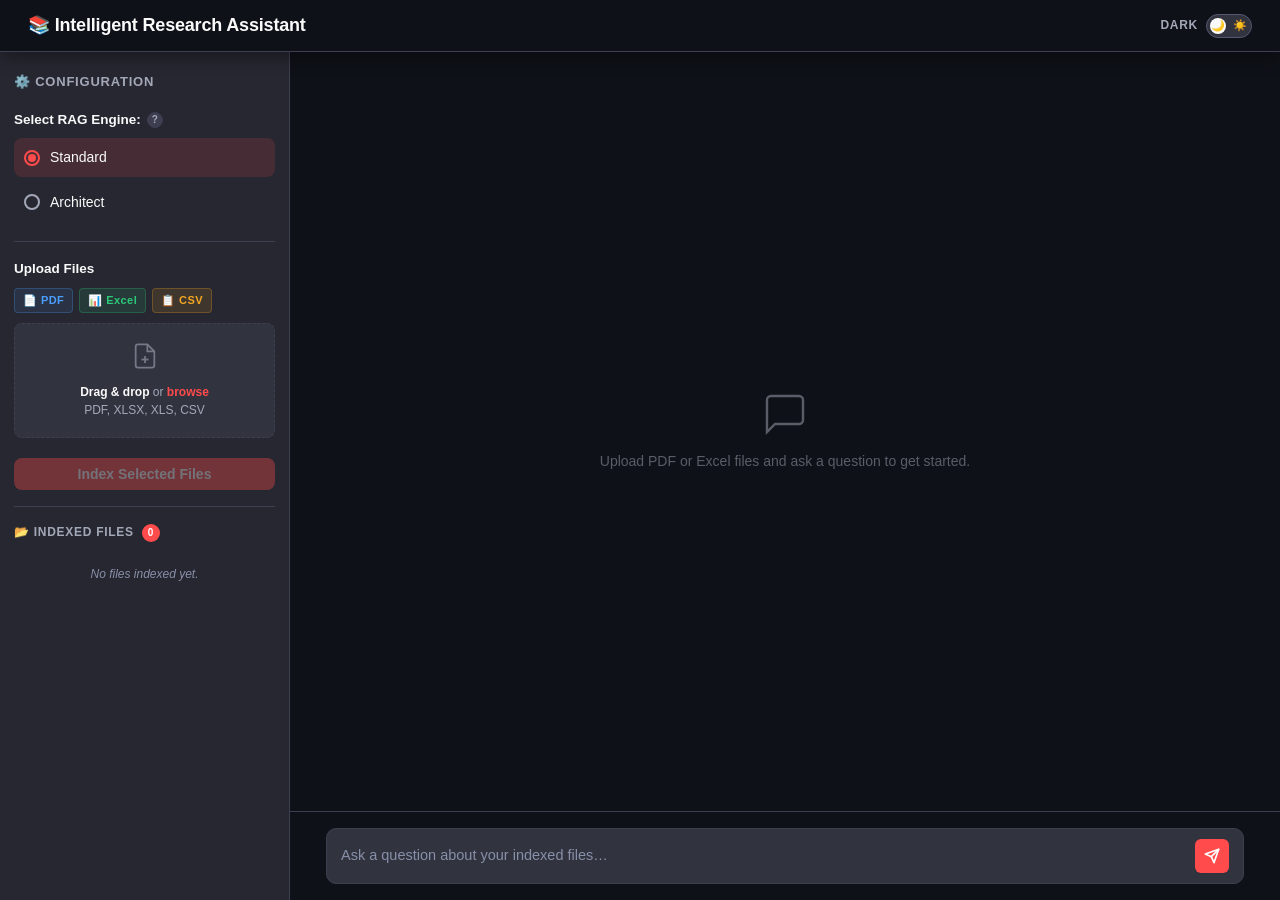
==== index.html @ 9944fd5f "move frontend to root" ====
<!DOCTYPE html>
<html lang="en" data-theme="dark">
<head>
  <meta charset="UTF-8" />
  <meta name="viewport" content="width=device-width, initial-scale=1.0" />
  <title>The Architect RAG</title>
  <link rel="stylesheet" href="styles.css" />
</head>
<body>
<div id="app">

  <header id="topbar">
    <h1>📚 Intelligent Research Assistant</h1>
    <div class="theme-toggle-wrap">
      <span class="theme-label" id="theme-label">Dark</span>
      <label class="theme-toggle" title="Toggle light / dark mode">
        <input type="checkbox" id="theme-checkbox" />
        <div class="theme-track">
          <div class="theme-icons">
            <span class="theme-icon">🌙</span>
            <span class="theme-icon">☀️</span>
          </div>
        </div>
      </label>
    </div>
  </header>

  <div id="body-row">
    <aside id="sidebar">
      <div class="sidebar-header">⚙️ Configuration</div>

      <div class="radio-label-row">
        <span class="radio-label">Select RAG Engine:</span>
        <div class="tooltip-wrap">
          <div class="tooltip-icon">?</div>
          <div class="tooltip-box">
            <strong>Standard:</strong> Fast, file-based retrieval.<br><br>
            <strong>Architect:</strong> Self-correcting agent with Web Search fallback.
          </div>
        </div>
      </div>

      <div class="radio-group" id="rag-mode-group">
        <label class="radio-option selected" data-value="standard">
          <input type="radio" name="rag_mode" value="standard" checked />
          <span>Standard</span>
        </label>
        <label class="radio-option" data-value="architect">
          <input type="radio" name="rag_mode" value="architect" />
          <span>Architect</span>
        </label>
      </div>

      <div class="divider"></div>

      <div class="upload-section" id="upload-section">
        <div class="upload-label-row">
          <span class="upload-label">Upload Files</span>
          <span class="optional-badge" id="optional-badge">Optional</span>
        </div>

        <div class="filetype-badges">
          <span class="ftype-badge pdf">📄 PDF</span>
          <span class="ftype-badge excel">📊 Excel</span>
          <span class="ftype-badge csv">📋 CSV</span>
        </div>

        <div id="drop-zone">
          <svg width="28" height="28" viewBox="0 0 24 24" fill="none" stroke="#a3a8b8" stroke-width="1.5">
            <path d="M14 2H6a2 2 0 0 0-2 2v16a2 2 0 0 0 2 2h12a2 2 0 0 0 2-2V8z"/>
            <polyline points="14 2 14 8 20 8"/>
            <line x1="12" y1="18" x2="12" y2="12"/>
            <line x1="9" y1="15" x2="15" y2="15"/>
          </svg>
          <p><strong>Drag & drop</strong> or <strong style="color:var(--accent);cursor:pointer" onclick="document.getElementById('file-input').click()">browse</strong><br>PDF, XLSX, XLS, CSV</p>
        </div>
        <input type="file" id="file-input" accept=".pdf,.xlsx,.xls,.xlsm,.csv" multiple />

        <div id="file-queue"></div>

        <button class="btn btn-primary" id="index-btn" disabled>Index Selected Files</button>
        <div id="index-status"></div>
      </div>

      <div class="divider"></div>

      <div id="indexed-section">
        <div class="sidebar-sub-header">
          <span>📂 Indexed Files</span>
          <span id="file-count-badge" class="count-badge">0</span>
        </div>
        <div id="indexed-files-list">
          <div class="no-files-msg">No files indexed yet.</div>
        </div>
      </div>
    </aside>

    <div id="main">
      <div id="chat-window">
        <div id="empty-state">
          <svg width="48" height="48" viewBox="0 0 24 24" fill="none" stroke="currentColor" stroke-width="1.2">
            <path d="M21 15a2 2 0 0 1-2 2H7l-4 4V5a2 2 0 0 1 2-2h14a2 2 0 0 1 2 2z"/>
          </svg>
          <p id="empty-text">Upload PDF or Excel files and ask a question to get started.</p>
        </div>
      </div>

      <div id="input-bar">
        <div id="input-wrapper">
          <textarea id="chat-input" rows="1" placeholder="Ask a question about your indexed files…"></textarea>
          <button id="send-btn" title="Send">
            <svg width="16" height="16" viewBox="0 0 24 24" fill="none" stroke="#fff" stroke-width="2.5" stroke-linecap="round" stroke-linejoin="round">
              <line x1="22" y1="2" x2="11" y2="13"/>
              <polygon points="22 2 15 22 11 13 2 9 22 2"/>
            </svg>
          </button>
        </div>
      </div>
    </div>
  </div>
</div>
<script src="main.js"></script>
</body>
</html>
---- styles.css ----
*, *::before, *::after { box-sizing: border-box; margin: 0; padding: 0; }

:root[data-theme="dark"] {
  --bg-main:        #0e1117;
  --bg-sidebar:     #262730;
  --bg-widget:      #31333f;
  --bg-hover:       #3d3f50;
  --border:         #3d3f50;
  --accent:         #ff4b4b;
  --accent-dim:     rgba(255,75,75,0.15);
  --green:          #2dc97a;
  --green-dim:      rgba(45,201,122,0.12);
  --yellow:         #f5a623;
  --yellow-dim:     rgba(245,166,35,0.12);
  --blue:           #4b9eff;
  --blue-dim:       rgba(75,158,255,0.1);
  --green2:         #00c9a7;
  --green2-dim:     rgba(0,201,167,0.12);
  --purple-dim:     rgba(181,122,255,0.12);
  --text-primary:   #fafafa;
  --text-secondary: #a3a8b8;
  --text-caption:   #888fa8;
  --user-bubble:    #1e2a3a;
  --asst-bubble:    #1e2130;
  --radius:         8px;
  --sidebar-w:      290px;
  --font:           "Source Sans Pro", "Segoe UI", sans-serif;
  --topbar-bg:      #0e1117;
  --topbar-border:  #3d3f50;
  --toggle-bg:      #31333f;
  --toggle-border:  #555870;
  --toggle-knob:    #fafafa;
  --shadow:         0 4px 20px rgba(0,0,0,0.4);
}

:root[data-theme="light"] {
  --bg-main:        #f4f5f9;
  --bg-sidebar:     #ffffff;
  --bg-widget:      #f0f1f6;
  --bg-hover:       #e5e7f0;
  --border:         #d4d6e2;
  --accent:         #e03030;
  --accent-dim:     rgba(224,48,48,0.1);
  --green:          #18a05a;
  --green-dim:      rgba(24,160,90,0.1);
  --yellow:         #d48a0c;
  --yellow-dim:     rgba(212,138,12,0.1);
  --blue:           #2b7be0;
  --blue-dim:       rgba(43,123,224,0.1);
  --purple:         #7c3aed;
  --purple-dim:     rgba(124,58,237,0.1);
  --text-primary:   #1a1c2e;
  --text-secondary: #555b78;
  --text-caption:   #8087a0;
  --user-bubble:    #ddeeff;
  --asst-bubble:    #eef0f8;
  --radius:         8px;
  --sidebar-w:      290px;
  --font:           "Source Sans Pro", "Segoe UI", sans-serif;
  --topbar-bg:      #ffffff;
  --topbar-border:  #d4d6e2;
  --toggle-bg:      #e0e2ec;
  --toggle-border:  #b0b4cc;
  --toggle-knob:    #1a1c2e;
  --shadow:         0 4px 20px rgba(0,0,0,0.08);
}

html, body { height: 100%; background: var(--bg-main); color: var(--text-primary); font-family: var(--font); font-size: 15px; line-height: 1.6; transition: background .25s, color .25s; }
#app { display: flex; height: 100vh; overflow: hidden; flex-direction: column; }

/* ── Top Bar ── */
#topbar {
  height: 52px; min-height: 52px;
  background: var(--topbar-bg); border-bottom: 1px solid var(--topbar-border);
  display: flex; align-items: center; justify-content: space-between;
  padding: 0 28px; flex-shrink: 0;
  transition: background .25s, border-color .25s;
  box-shadow: var(--shadow); z-index: 10;
}
#topbar h1 { font-size: 18px; font-weight: 700; letter-spacing: -.01em; color: var(--text-primary); }

/* ── Theme Toggle ── */
.theme-toggle-wrap { display: flex; align-items: center; gap: 8px; }
.theme-label { font-size: 12px; font-weight: 600; color: var(--text-secondary); text-transform: uppercase; letter-spacing: .06em; }
.theme-toggle { position: relative; width: 46px; height: 24px; cursor: pointer; }
.theme-toggle input { opacity: 0; width: 0; height: 0; }
.theme-track { position: absolute; inset: 0; background: var(--toggle-bg); border: 1.5px solid var(--toggle-border); border-radius: 34px; transition: background .25s, border-color .25s; display: flex; align-items: center; }
.theme-track::before { content: ""; position: absolute; left: 3px; top: 50%; transform: translateY(-50%); width: 16px; height: 16px; background: var(--toggle-knob); border-radius: 50%; transition: transform .25s, background .25s; }
input:checked + .theme-track::before { transform: translate(22px, -50%); }
.theme-icons { position: absolute; inset: 0; display: flex; align-items: center; justify-content: space-between; padding: 0 4px; pointer-events: none; }
.theme-icon { font-size: 11px; }

/* ── Body Row ── */
#body-row { display: flex; flex: 1; overflow: hidden; }

/* ── Sidebar ── */
#sidebar {
  width: var(--sidebar-w); min-width: var(--sidebar-w); max-width: var(--sidebar-w);
  background: var(--bg-sidebar); border-right: 1px solid var(--border);
  display: flex; flex-direction: column; padding: 20px 14px 16px;
  overflow-y: auto; overflow-x: visible;
  transition: background .25s, border-color .25s;
}
.sidebar-header { font-size: 13px; font-weight: 700; letter-spacing: .06em; text-transform: uppercase; color: var(--text-secondary); margin-bottom: 16px; }
.sidebar-sub-header { font-size: 12px; font-weight: 700; letter-spacing: .06em; text-transform: uppercase; color: var(--text-secondary); margin-bottom: 10px; display: flex; align-items: center; gap: 8px; }

/* ── Tooltip ── */
.radio-label-row { display: flex; align-items: center; gap: 6px; margin-bottom: 8px; }
.radio-label { font-size: 13.5px; font-weight: 600; color: var(--text-primary); }
.tooltip-wrap { position: relative; display: inline-flex; align-items: center; }
.tooltip-icon { width: 16px; height: 16px; border-radius: 50%; background: var(--bg-hover); border: 1.5px solid var(--border); color: var(--text-secondary); font-size: 10px; font-weight: 700; display: flex; align-items: center; justify-content: center; cursor: default; user-select: none; flex-shrink: 0; transition: background .15s, border-color .15s, color .15s; }
.tooltip-wrap:hover .tooltip-icon { background: var(--blue-dim); border-color: var(--blue); color: var(--blue); }
.tooltip-box { visibility: hidden; opacity: 0; position: fixed; background: var(--bg-widget); border: 1px solid var(--border); border-radius: var(--radius); padding: 10px 12px; width: 210px; font-size: 12px; line-height: 1.6; color: var(--text-secondary); box-shadow: var(--shadow); pointer-events: none; transition: opacity .18s; z-index: 9999; }
.tooltip-box::before { content: ""; position: absolute; left: -6px; top: 50%; transform: translateY(-50%); border-width: 5px 6px 5px 0; border-style: solid; border-color: transparent var(--border) transparent transparent; }
.tooltip-box::after { content: ""; position: absolute; left: -4px; top: 50%; transform: translateY(-50%); border-width: 4px 5px 4px 0; border-style: solid; border-color: transparent var(--bg-widget) transparent transparent; }
.tooltip-wrap:hover .tooltip-box { visibility: visible; opacity: 1; }
.tooltip-box strong { color: var(--text-primary); }

/* ── Radio Group ── */
.radio-group { display: flex; flex-direction: column; gap: 6px; margin-bottom: 4px; }
.radio-option { display: flex; align-items: center; gap: 10px; padding: 8px 10px; border-radius: var(--radius); cursor: pointer; transition: background .15s; }
.radio-option:hover { background: var(--bg-hover); }
.radio-option.selected { background: var(--accent-dim); }
.radio-option input[type="radio"] { appearance: none; width: 16px; height: 16px; border: 2px solid var(--text-secondary); border-radius: 50%; flex-shrink: 0; transition: border-color .15s; position: relative; cursor: pointer; }
.radio-option.selected input[type="radio"] { border-color: var(--accent); }
.radio-option.selected input[type="radio"]::after { content: ""; position: absolute; inset: 2px; border-radius: 50%; background: var(--accent); }
.radio-option span { font-size: 14px; color: var(--text-primary); }
.divider { height: 1px; background: var(--border); margin: 16px 0; }

/* ── File Type Badges ── */
.filetype-badges { display: flex; gap: 6px; margin-bottom: 10px; flex-wrap: wrap; }
.ftype-badge { font-size: 11px; font-weight: 700; padding: 3px 8px; border-radius: 4px; letter-spacing: .04em; }
.ftype-badge.pdf { background: var(--blue-dim); color: var(--blue); border: 1px solid rgba(75,158,255,.25); }
.ftype-badge.excel { background: var(--green-dim); color: var(--green); border: 1px solid rgba(45,201,122,.25); }
.ftype-badge.csv   { background: var(--yellow-dim); color: var(--yellow); border: 1px solid rgba(245,166,35,.25); }

/* ── Upload Section ── */
.upload-label-row { display: flex; align-items: center; gap: 8px; margin-bottom: 8px; }
.upload-label { font-size: 13.5px; font-weight: 600; color: var(--text-primary); }
.optional-badge { font-size: 10px; font-weight: 700; text-transform: uppercase; letter-spacing: .05em; color: var(--yellow); background: var(--yellow-dim); border: 1px solid rgba(245,166,35,.3); border-radius: 4px; padding: 2px 6px; display: none; }
.optional-badge.visible { display: inline-block; }
.upload-section { transition: opacity .25s; }
.upload-section.faded { opacity: .5; }

#drop-zone { border: 1px dashed var(--border); border-radius: var(--radius); padding: 18px 12px; text-align: center; cursor: pointer; transition: border-color .2s, background .2s; margin-bottom: 10px; background: var(--bg-widget); }
#drop-zone:hover, #drop-zone.dragover { border-color: var(--accent); background: var(--accent-dim); }
#drop-zone svg { margin-bottom: 6px; opacity: .6; }
#drop-zone p { font-size: 12px; color: var(--text-secondary); line-height: 1.5; }
#drop-zone strong { color: var(--text-primary); font-weight: 600; }
#file-input { display: none; }

/* ── File Queue ── */
#file-queue { display: flex; flex-direction: column; gap: 5px; margin-bottom: 10px; }
.queue-item { display: flex; align-items: center; gap: 6px; background: var(--bg-widget); border: 1px solid var(--border); border-radius: 6px; padding: 6px 8px; font-size: 12px; }
.queue-icon { font-size: 14px; flex-shrink: 0; }
.queue-name { flex: 1; color: var(--text-primary); white-space: nowrap; overflow: hidden; text-overflow: ellipsis; min-width: 0; }
.queue-ext { font-size: 10px; font-weight: 700; padding: 2px 5px; border-radius: 3px; flex-shrink: 0; letter-spacing: .04em; }
.queue-ext.pdf { background: var(--blue-dim); color: var(--blue); }
.queue-ext.excel { background: var(--green-dim); color: var(--green); }
.queue-ext.csv   { background: var(--yellow-dim); color: var(--yellow); }
.queue-remove { background: none; border: none; color: var(--text-caption); cursor: pointer; font-size: 12px; padding: 0 2px; flex-shrink: 0; transition: color .15s; }
.queue-remove:hover { color: var(--accent); }

/* ── Buttons ── */
.btn { display: inline-flex; align-items: center; justify-content: center; gap: 6px; width: 100%; padding: 8px 14px; border-radius: var(--radius); border: none; cursor: pointer; font-size: 14px; font-weight: 600; font-family: var(--font); transition: opacity .15s, transform .1s; }
.btn:active { transform: scale(.98); }
.btn-primary { background: var(--accent); color: #fff; }
.btn-primary:hover { opacity: .88; }
.btn-primary:disabled { opacity: .35; cursor: not-allowed; }

#index-status { margin-top: 10px; font-size: 12px; border-radius: 6px; padding: 8px 10px; display: none; }
#index-status.success { background: var(--green-dim); color: var(--green); border: 1px solid rgba(45,201,122,.25); }
#index-status.error   { background: var(--accent-dim); color: var(--accent); border: 1px solid rgba(255,75,75,.25); }
#index-status.warn    { background: var(--yellow-dim); color: var(--yellow); border: 1px solid rgba(245,166,35,.25); }

/* ── Count Badge ── */
.count-badge { background: var(--accent); color: #fff; font-size: 10px; font-weight: 700; padding: 1px 6px; border-radius: 10px; line-height: 1.6; }

/* ── Indexed Files List ── */
#indexed-section { flex: 1; min-height: 0; overflow-y: auto; }
#indexed-files-list { display: flex; flex-direction: column; gap: 5px; }
.no-files-msg { font-size: 12px; color: var(--text-caption); text-align: center; padding: 12px 0; font-style: italic; }
.indexed-file-row { display: flex; align-items: center; gap: 7px; background: var(--bg-widget); border: 1px solid var(--border); border-radius: 6px; padding: 7px 9px; transition: background .15s; }
.indexed-file-row:hover { background: var(--bg-hover); }
.indexed-icon { font-size: 15px; flex-shrink: 0; }
.indexed-info { flex: 1; min-width: 0; }
.indexed-name { display: block; font-size: 12px; font-weight: 600; color: var(--text-primary); white-space: nowrap; overflow: hidden; text-overflow: ellipsis; }
.indexed-meta { display: block; font-size: 10.5px; color: var(--text-caption); }
.indexed-remove { background: none; border: none; cursor: pointer; font-size: 13px; padding: 0; opacity: .5; transition: opacity .15s; flex-shrink: 0; }
.indexed-remove:hover { opacity: 1; }

/* ── Main ── */
#main { flex: 1; display: flex; flex-direction: column; overflow: hidden; }
#chat-window { flex: 1; overflow-y: auto; padding: 24px 36px; display: flex; flex-direction: column; gap: 20px; scroll-behavior: smooth; }
#chat-window::-webkit-scrollbar { width: 5px; }
#chat-window::-webkit-scrollbar-thumb { background: var(--border); border-radius: 4px; }

/* ── Messages ── */
.message { display: flex; gap: 14px; align-items: flex-start; animation: fadeSlide .25s ease; }
@keyframes fadeSlide { from { opacity:0; transform:translateY(8px); } to { opacity:1; transform:translateY(0); } }
.msg-avatar { width: 36px; height: 36px; border-radius: 50%; flex-shrink: 0; display: flex; align-items: center; justify-content: center; font-size: 18px; }
.msg-avatar.user { background: #1c3a5c; }
.msg-avatar.assistant { background: var(--bg-widget); }
.msg-body { flex: 1; min-width: 0; }
.msg-name { font-size: 12px; font-weight: 700; text-transform: uppercase; letter-spacing: .06em; color: var(--text-secondary); margin-bottom: 4px; }
.msg-text { background: var(--asst-bubble); border-radius: 0 var(--radius) var(--radius) var(--radius); padding: 12px 14px; font-size: 14.5px; line-height: 1.7; color: var(--text-primary); white-space: pre-wrap; word-wrap: break-word; transition: background .25s; }
.message.user .msg-text { background: var(--user-bubble); border-radius: var(--radius) 0 var(--radius) var(--radius); }
.msg-caption { font-size: 11px; color: var(--text-caption); margin-top: 5px; }

/* ── Source Cards ── */
.sources-block { margin-top: 10px; }
.sources-toggle { display: inline-flex; align-items: center; gap: 6px; font-size: 12px; font-weight: 600; color: var(--blue); cursor: pointer; padding: 4px 8px; border-radius: 6px; background: var(--blue-dim); border: 1px solid rgba(75,158,255,.2); transition: opacity .15s; user-select: none; }
.sources-toggle:hover { opacity: .8; }
.sources-toggle .chevron { transition: transform .2s; display: inline-block; }
.sources-toggle.open .chevron { transform: rotate(90deg); }
.sources-cards { margin-top: 8px; display: none; flex-direction: column; gap: 6px; }
.sources-cards.visible { display: flex; }
.source-card { background: var(--bg-widget); border: 1px solid var(--border); border-radius: var(--radius); padding: 10px 12px; border-left: 3px solid var(--blue); transition: background .25s; }
.source-card-header { display: flex; justify-content: space-between; align-items: center; margin-bottom: 3px; }
.source-page { font-size: 11px; font-weight: 700; color: var(--blue); text-transform: uppercase; letter-spacing: .05em; }
.source-score { font-size: 10.5px; color: var(--text-caption); background: var(--bg-hover); padding: 2px 6px; border-radius: 4px; }
.source-file-tag { font-size: 10.5px; color: var(--text-caption); margin-bottom: 4px; font-style: italic; }
.source-snippet { font-size: 12px; color: var(--text-secondary); line-height: 1.6; font-style: italic; }

/* ── Follow-up Chips ── */
.followup-block { margin-top: 12px; }
.followup-label { font-size: 11px; color: var(--text-caption); margin-bottom: 6px; text-transform: uppercase; letter-spacing: .05em; font-weight: 600; }
.followup-chips { display: flex; flex-wrap: wrap; gap: 6px; }
.chip { font-size: 12.5px; color: var(--text-secondary); background: var(--bg-widget); border: 1px solid var(--border); border-radius: 20px; padding: 5px 12px; cursor: pointer; transition: border-color .15s, color .15s, background .15s; font-family: var(--font); }
.chip:hover { border-color: var(--accent); color: var(--text-primary); background: var(--accent-dim); }

/* ── Empty State ── */
#empty-state { flex: 1; display: flex; flex-direction: column; align-items: center; justify-content: center; gap: 12px; color: var(--text-secondary); opacity: .5; pointer-events: none; }
#empty-state p { font-size: 14px; text-align: center; }

/* ── Spinner ── */
.spinner { width: 18px; height: 18px; border: 2px solid rgba(255,255,255,.15); border-top-color: var(--accent); border-radius: 50%; animation: spin .7s linear infinite; display: inline-block; }
@keyframes spin { to { transform: rotate(360deg); } }
.thinking-row { display: flex; align-items: center; gap: 8px; font-size: 13px; color: var(--text-caption); }

/* ── Input Bar ── */
#input-bar { border-top: 1px solid var(--border); padding: 16px 36px; flex-shrink: 0; background: var(--bg-main); transition: background .25s, border-color .25s; }
#input-wrapper { display: flex; align-items: center; gap: 10px; background: var(--bg-widget); border: 1px solid var(--border); border-radius: 10px; padding: 10px 14px; transition: border-color .2s, background .25s; }
#input-wrapper:focus-within { border-color: var(--accent); }
#chat-input { flex: 1; background: transparent; border: none; outline: none; font-size: 14.5px; color: var(--text-primary); font-family: var(--font); resize: none; max-height: 120px; line-height: 1.5; }
#chat-input::placeholder { color: var(--text-caption); }
#send-btn { background: var(--accent); border: none; border-radius: 6px; width: 34px; height: 34px; display: flex; align-items: center; justify-content: center; cursor: pointer; flex-shrink: 0; transition: opacity .15s; }
#send-btn:hover { opacity: .85; }
#send-btn:disabled { opacity: .3; cursor: not-allowed; }
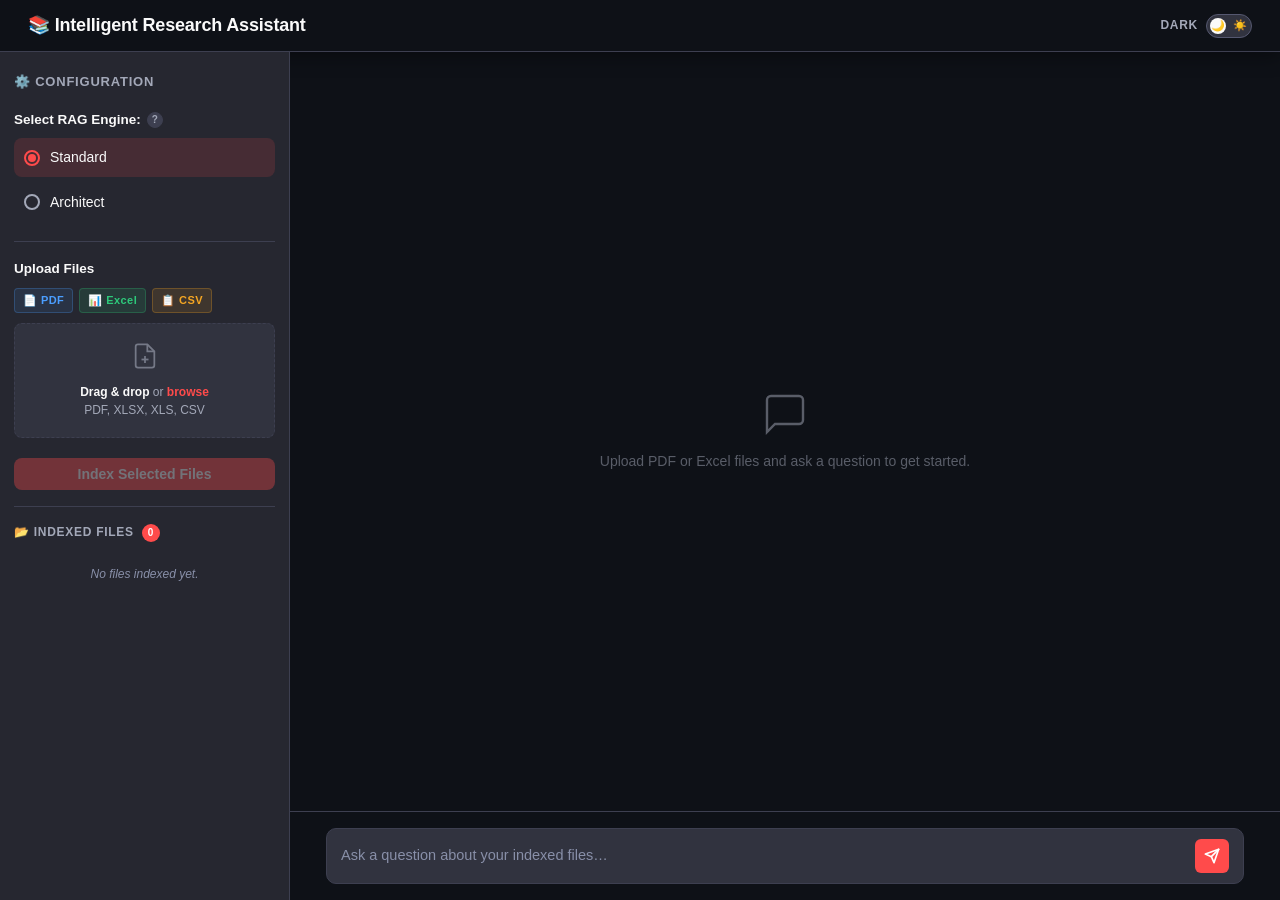
==== commit 8605ef35: "make responsive for all devices" ====
--- a/index.html
+++ b/index.html
@@ -10,7 +10,17 @@
 <div id="app">
 
   <header id="topbar">
+    <!-- Hamburger — only visible on mobile -->
+    <button id="sidebar-toggle" aria-label="Toggle sidebar">
+      <svg width="20" height="20" viewBox="0 0 24 24" fill="none" stroke="currentColor" stroke-width="2" stroke-linecap="round">
+        <line x1="3" y1="6" x2="21" y2="6"/>
+        <line x1="3" y1="12" x2="21" y2="12"/>
+        <line x1="3" y1="18" x2="21" y2="18"/>
+      </svg>
+    </button>
+
     <h1>📚 Intelligent Research Assistant</h1>
+
     <div class="theme-toggle-wrap">
       <span class="theme-label" id="theme-label">Dark</span>
       <label class="theme-toggle" title="Toggle light / dark mode">
@@ -24,6 +34,9 @@
       </label>
     </div>
   </header>
+
+  <!-- Overlay for mobile sidebar -->
+  <div id="sidebar-overlay"></div>
 
   <div id="body-row">
     <aside id="sidebar">
@@ -120,5 +133,26 @@
   </div>
 </div>
 <script src="main.js"></script>
+<script>
+  // Mobile sidebar toggle
+  const sidebarToggle  = document.getElementById('sidebar-toggle');
+  const sidebar        = document.getElementById('sidebar');
+  const sidebarOverlay = document.getElementById('sidebar-overlay');
+
+  function openSidebar()  { sidebar.classList.add('open');  sidebarOverlay.classList.add('visible'); }
+  function closeSidebar() { sidebar.classList.remove('open'); sidebarOverlay.classList.remove('visible'); }
+
+  sidebarToggle.addEventListener('click', () => {
+    sidebar.classList.contains('open') ? closeSidebar() : openSidebar();
+  });
+  sidebarOverlay.addEventListener('click', closeSidebar);
+
+  // Close sidebar when a radio option is selected on mobile
+  document.querySelectorAll('.radio-option').forEach(opt => {
+    opt.addEventListener('click', () => {
+      if (window.innerWidth <= 640) closeSidebar();
+    });
+  });
+</script>
 </body>
 </html>
--- a/styles.css
+++ b/styles.css
@@ -79,6 +79,21 @@
 }
 #topbar h1 { font-size: 18px; font-weight: 700; letter-spacing: -.01em; color: var(--text-primary); }
 
+/* ── Mobile menu button ── */
+#sidebar-toggle {
+  display: none;
+  background: none;
+  border: none;
+  color: var(--text-primary);
+  cursor: pointer;
+  padding: 6px;
+  border-radius: var(--radius);
+  transition: background .15s;
+  flex-shrink: 0;
+}
+#sidebar-toggle:hover { background: var(--bg-hover); }
+#sidebar-toggle svg { display: block; }
+
 /* ── Theme Toggle ── */
 .theme-toggle-wrap { display: flex; align-items: center; gap: 8px; }
 .theme-label { font-size: 12px; font-weight: 600; color: var(--text-secondary); text-transform: uppercase; letter-spacing: .06em; }
@@ -91,7 +106,7 @@
 .theme-icon { font-size: 11px; }
 
 /* ── Body Row ── */
-#body-row { display: flex; flex: 1; overflow: hidden; }
+#body-row { display: flex; flex: 1; overflow: hidden; position: relative; }
 
 /* ── Sidebar ── */
 #sidebar {
@@ -99,10 +114,21 @@
   background: var(--bg-sidebar); border-right: 1px solid var(--border);
   display: flex; flex-direction: column; padding: 20px 14px 16px;
   overflow-y: auto; overflow-x: visible;
-  transition: background .25s, border-color .25s;
+  transition: background .25s, border-color .25s, transform .3s ease;
+  z-index: 100;
 }
 .sidebar-header { font-size: 13px; font-weight: 700; letter-spacing: .06em; text-transform: uppercase; color: var(--text-secondary); margin-bottom: 16px; }
 .sidebar-sub-header { font-size: 12px; font-weight: 700; letter-spacing: .06em; text-transform: uppercase; color: var(--text-secondary); margin-bottom: 10px; display: flex; align-items: center; gap: 8px; }
+
+/* ── Sidebar overlay (mobile) ── */
+#sidebar-overlay {
+  display: none;
+  position: fixed;
+  inset: 0;
+  background: rgba(0,0,0,0.5);
+  z-index: 99;
+}
+#sidebar-overlay.visible { display: block; }
 
 /* ── Tooltip ── */
 .radio-label-row { display: flex; align-items: center; gap: 6px; margin-bottom: 8px; }
@@ -190,20 +216,20 @@
 .indexed-remove:hover { opacity: 1; }
 
 /* ── Main ── */
-#main { flex: 1; display: flex; flex-direction: column; overflow: hidden; }
+#main { flex: 1; display: flex; flex-direction: column; overflow: hidden; min-width: 0; }
 #chat-window { flex: 1; overflow-y: auto; padding: 24px 36px; display: flex; flex-direction: column; gap: 20px; scroll-behavior: smooth; }
 #chat-window::-webkit-scrollbar { width: 5px; }
 #chat-window::-webkit-scrollbar-thumb { background: var(--border); border-radius: 4px; }
 
 /* ── Messages ── */
-.message { display: flex; gap: 14px; align-items: flex-start; animation: fadeSlide .25s ease; }
+.message { display: flex; gap: 14px; align-items: flex-start; animation: fadeSlide .25s ease; max-width: 100%; }
 @keyframes fadeSlide { from { opacity:0; transform:translateY(8px); } to { opacity:1; transform:translateY(0); } }
 .msg-avatar { width: 36px; height: 36px; border-radius: 50%; flex-shrink: 0; display: flex; align-items: center; justify-content: center; font-size: 18px; }
 .msg-avatar.user { background: #1c3a5c; }
 .msg-avatar.assistant { background: var(--bg-widget); }
 .msg-body { flex: 1; min-width: 0; }
 .msg-name { font-size: 12px; font-weight: 700; text-transform: uppercase; letter-spacing: .06em; color: var(--text-secondary); margin-bottom: 4px; }
-.msg-text { background: var(--asst-bubble); border-radius: 0 var(--radius) var(--radius) var(--radius); padding: 12px 14px; font-size: 14.5px; line-height: 1.7; color: var(--text-primary); white-space: pre-wrap; word-wrap: break-word; transition: background .25s; }
+.msg-text { background: var(--asst-bubble); border-radius: 0 var(--radius) var(--radius) var(--radius); padding: 12px 14px; font-size: 14.5px; line-height: 1.7; color: var(--text-primary); white-space: pre-wrap; word-wrap: break-word; overflow-wrap: break-word; transition: background .25s; }
 .message.user .msg-text { background: var(--user-bubble); border-radius: var(--radius) 0 var(--radius) var(--radius); }
 .msg-caption { font-size: 11px; color: var(--text-caption); margin-top: 5px; }
 
@@ -216,11 +242,11 @@
 .sources-cards { margin-top: 8px; display: none; flex-direction: column; gap: 6px; }
 .sources-cards.visible { display: flex; }
 .source-card { background: var(--bg-widget); border: 1px solid var(--border); border-radius: var(--radius); padding: 10px 12px; border-left: 3px solid var(--blue); transition: background .25s; }
-.source-card-header { display: flex; justify-content: space-between; align-items: center; margin-bottom: 3px; }
+.source-card-header { display: flex; justify-content: space-between; align-items: center; margin-bottom: 3px; flex-wrap: wrap; gap: 4px; }
 .source-page { font-size: 11px; font-weight: 700; color: var(--blue); text-transform: uppercase; letter-spacing: .05em; }
 .source-score { font-size: 10.5px; color: var(--text-caption); background: var(--bg-hover); padding: 2px 6px; border-radius: 4px; }
 .source-file-tag { font-size: 10.5px; color: var(--text-caption); margin-bottom: 4px; font-style: italic; }
-.source-snippet { font-size: 12px; color: var(--text-secondary); line-height: 1.6; font-style: italic; }
+.source-snippet { font-size: 12px; color: var(--text-secondary); line-height: 1.6; font-style: italic; word-break: break-word; }
 
 /* ── Follow-up Chips ── */
 .followup-block { margin-top: 12px; }
@@ -230,7 +256,7 @@
 .chip:hover { border-color: var(--accent); color: var(--text-primary); background: var(--accent-dim); }
 
 /* ── Empty State ── */
-#empty-state { flex: 1; display: flex; flex-direction: column; align-items: center; justify-content: center; gap: 12px; color: var(--text-secondary); opacity: .5; pointer-events: none; }
+#empty-state { flex: 1; display: flex; flex-direction: column; align-items: center; justify-content: center; gap: 12px; color: var(--text-secondary); opacity: .5; pointer-events: none; padding: 20px; }
 #empty-state p { font-size: 14px; text-align: center; }
 
 /* ── Spinner ── */
@@ -242,8 +268,81 @@
 #input-bar { border-top: 1px solid var(--border); padding: 16px 36px; flex-shrink: 0; background: var(--bg-main); transition: background .25s, border-color .25s; }
 #input-wrapper { display: flex; align-items: center; gap: 10px; background: var(--bg-widget); border: 1px solid var(--border); border-radius: 10px; padding: 10px 14px; transition: border-color .2s, background .25s; }
 #input-wrapper:focus-within { border-color: var(--accent); }
-#chat-input { flex: 1; background: transparent; border: none; outline: none; font-size: 14.5px; color: var(--text-primary); font-family: var(--font); resize: none; max-height: 120px; line-height: 1.5; }
+#chat-input { flex: 1; background: transparent; border: none; outline: none; font-size: 14.5px; color: var(--text-primary); font-family: var(--font); resize: none; max-height: 120px; line-height: 1.5; min-width: 0; }
 #chat-input::placeholder { color: var(--text-caption); }
 #send-btn { background: var(--accent); border: none; border-radius: 6px; width: 34px; height: 34px; display: flex; align-items: center; justify-content: center; cursor: pointer; flex-shrink: 0; transition: opacity .15s; }
 #send-btn:hover { opacity: .85; }
 #send-btn:disabled { opacity: .3; cursor: not-allowed; }
+
+/* ════════════════════════════════════════
+   RESPONSIVE BREAKPOINTS
+   ════════════════════════════════════════ */
+
+/* ── Tablet (≤900px) ── */
+@media (max-width: 900px) {
+  :root { --sidebar-w: 260px; }
+
+  #chat-window { padding: 20px 20px; }
+  #input-bar { padding: 12px 20px; }
+  #topbar { padding: 0 16px; }
+  #topbar h1 { font-size: 16px; }
+}
+
+/* ── Mobile (≤640px) ── */
+@media (max-width: 640px) {
+  /* Show hamburger button */
+  #sidebar-toggle { display: flex; align-items: center; justify-content: center; }
+
+  /* Sidebar becomes a slide-in drawer */
+  #sidebar {
+    position: fixed;
+    top: 52px;
+    left: 0;
+    bottom: 0;
+    width: 85vw;
+    max-width: 320px;
+    min-width: unset;
+    transform: translateX(-100%);
+    box-shadow: var(--shadow);
+    z-index: 100;
+  }
+  #sidebar.open {
+    transform: translateX(0);
+  }
+
+  /* Topbar adjustments */
+  #topbar { padding: 0 12px; height: 52px; }
+  #topbar h1 { font-size: 15px; }
+  .theme-label { display: none; }
+
+  /* Chat area takes full width */
+  #chat-window { padding: 16px 14px; gap: 16px; }
+  #input-bar { padding: 10px 12px; }
+
+  /* Smaller avatars on mobile */
+  .msg-avatar { width: 28px; height: 28px; font-size: 14px; }
+  .message { gap: 8px; }
+  .msg-text { font-size: 13.5px; padding: 10px 12px; }
+
+  /* Chips wrap better */
+  .chip { font-size: 11.5px; padding: 4px 10px; }
+
+  /* Source cards */
+  .source-card { padding: 8px 10px; }
+  .source-snippet { font-size: 11px; }
+
+  /* Input */
+  #chat-input { font-size: 14px; }
+  #send-btn { width: 32px; height: 32px; }
+
+  /* Drop zone smaller */
+  #drop-zone { padding: 14px 10px; }
+}
+
+/* ── Very small (≤380px) ── */
+@media (max-width: 380px) {
+  #topbar h1 { font-size: 13px; }
+  #chat-window { padding: 12px 10px; }
+  #input-bar { padding: 8px 10px; }
+  .msg-text { font-size: 13px; }
+}
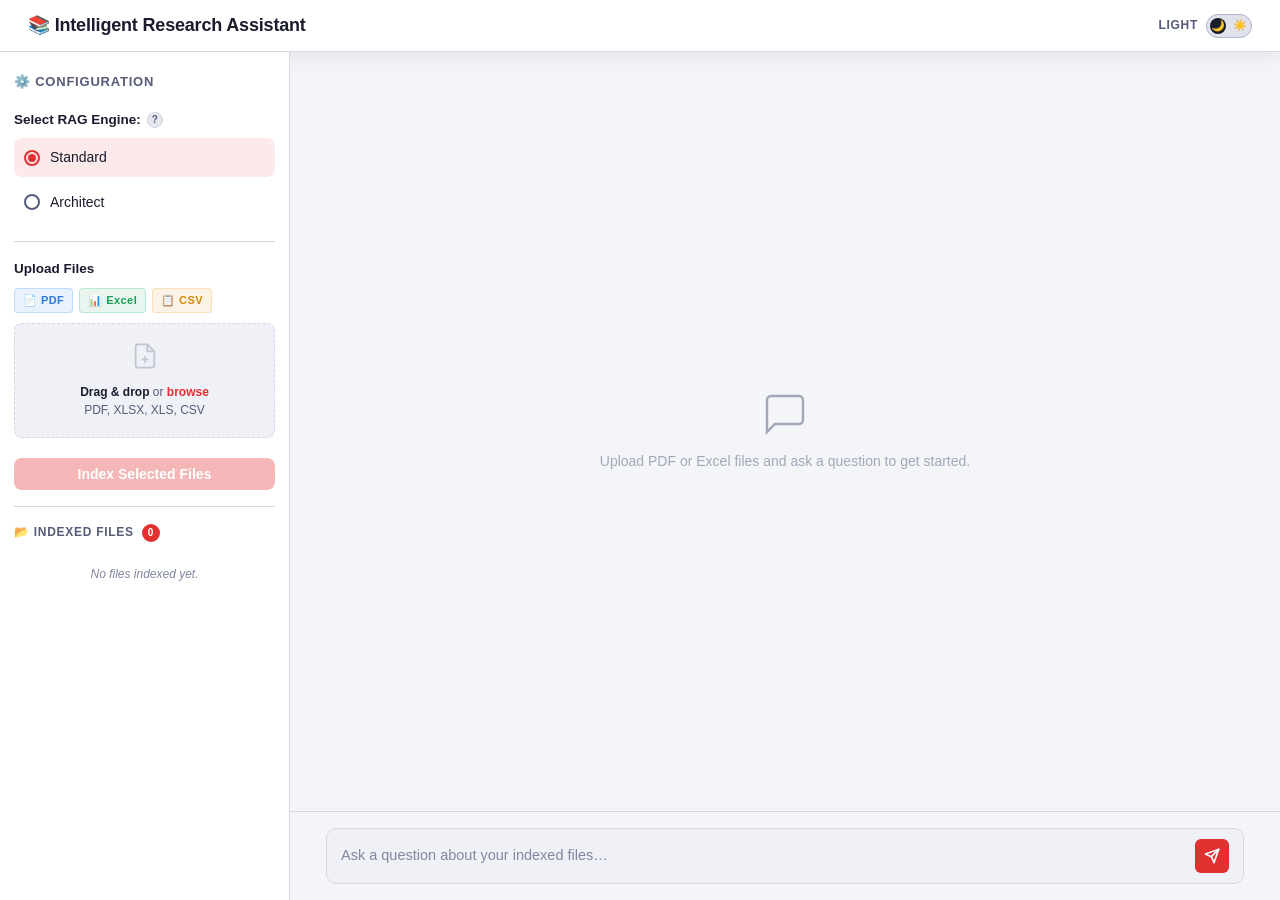
==== commit 239ae221: "typewriter effect" ====
--- a/index.html
+++ b/index.html
@@ -1,5 +1,5 @@
 <!DOCTYPE html>
-<html lang="en" data-theme="dark">
+<html lang="en" data-theme="light">
 <head>
   <meta charset="UTF-8" />
   <meta name="viewport" content="width=device-width, initial-scale=1.0" />
@@ -22,7 +22,7 @@
     <h1>📚 Intelligent Research Assistant</h1>
 
     <div class="theme-toggle-wrap">
-      <span class="theme-label" id="theme-label">Dark</span>
+      <span class="theme-label" id="theme-label">Light</span>
       <label class="theme-toggle" title="Toggle light / dark mode">
         <input type="checkbox" id="theme-checkbox" />
         <div class="theme-track">
